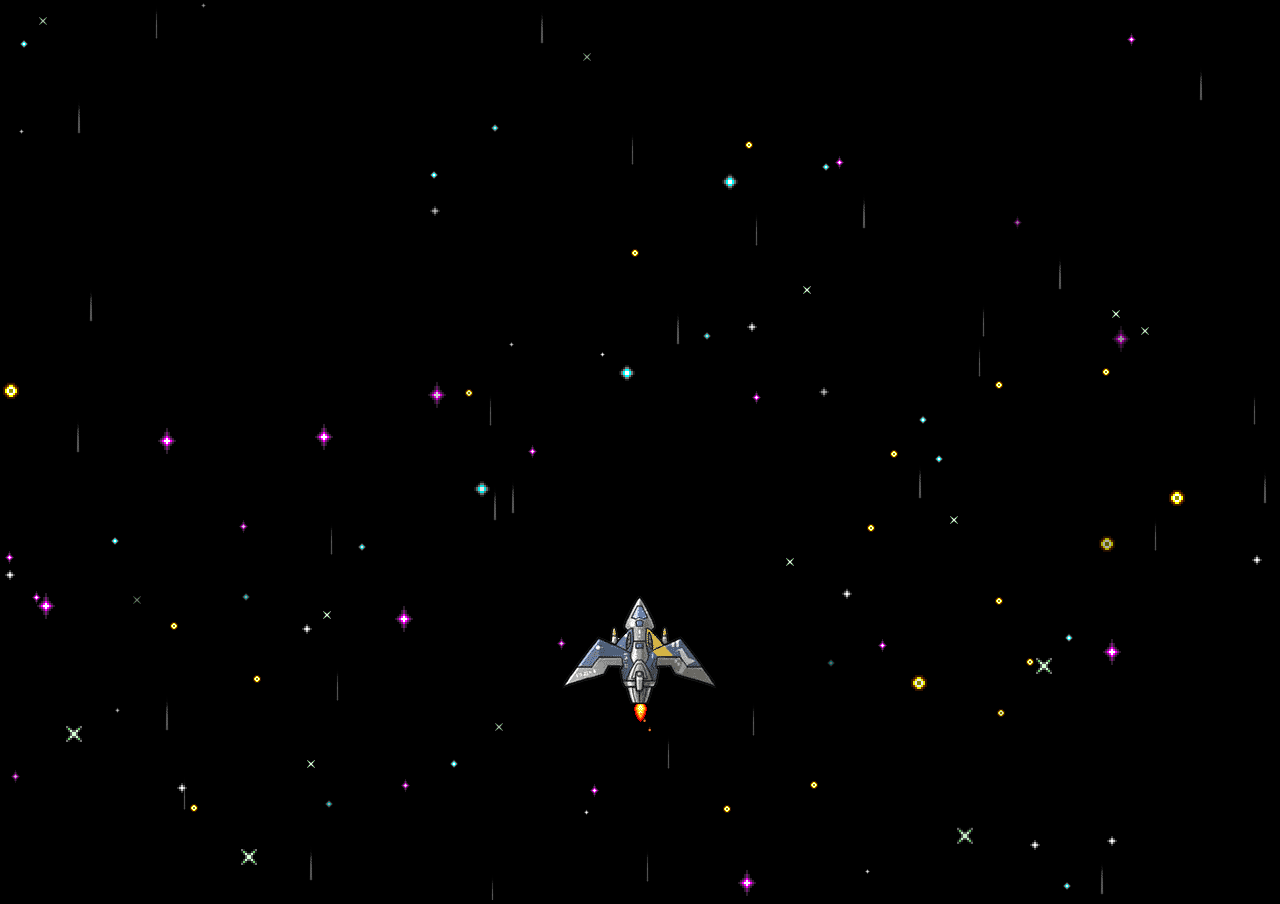
==== project-shmup/index.html @ 5c9c8a08 "Init (first commit)" ====
<!DOCTYPE html>
<html>
<head>
  <meta http-equiv="content-type" content="text/html; charset=utf-8" />
  <title>canvas test</title>
  <script type="module" src="./scripts/main.js"></script>
  <style type="text/css">
    BODY {
      background: #000;
      margin: 0;
      overflow: hidden;
      top: 0px;
      bottom: 0px;
      left: 0px;
      right: 0px;
      display: block;
      position: absolute;
    }
    CANVAS {
      width: 100%;
      height: 100%;
      image-rendering: pixelated;
      pointer-events: none;
    }
  </style>
</head>
<body></body>
</html>
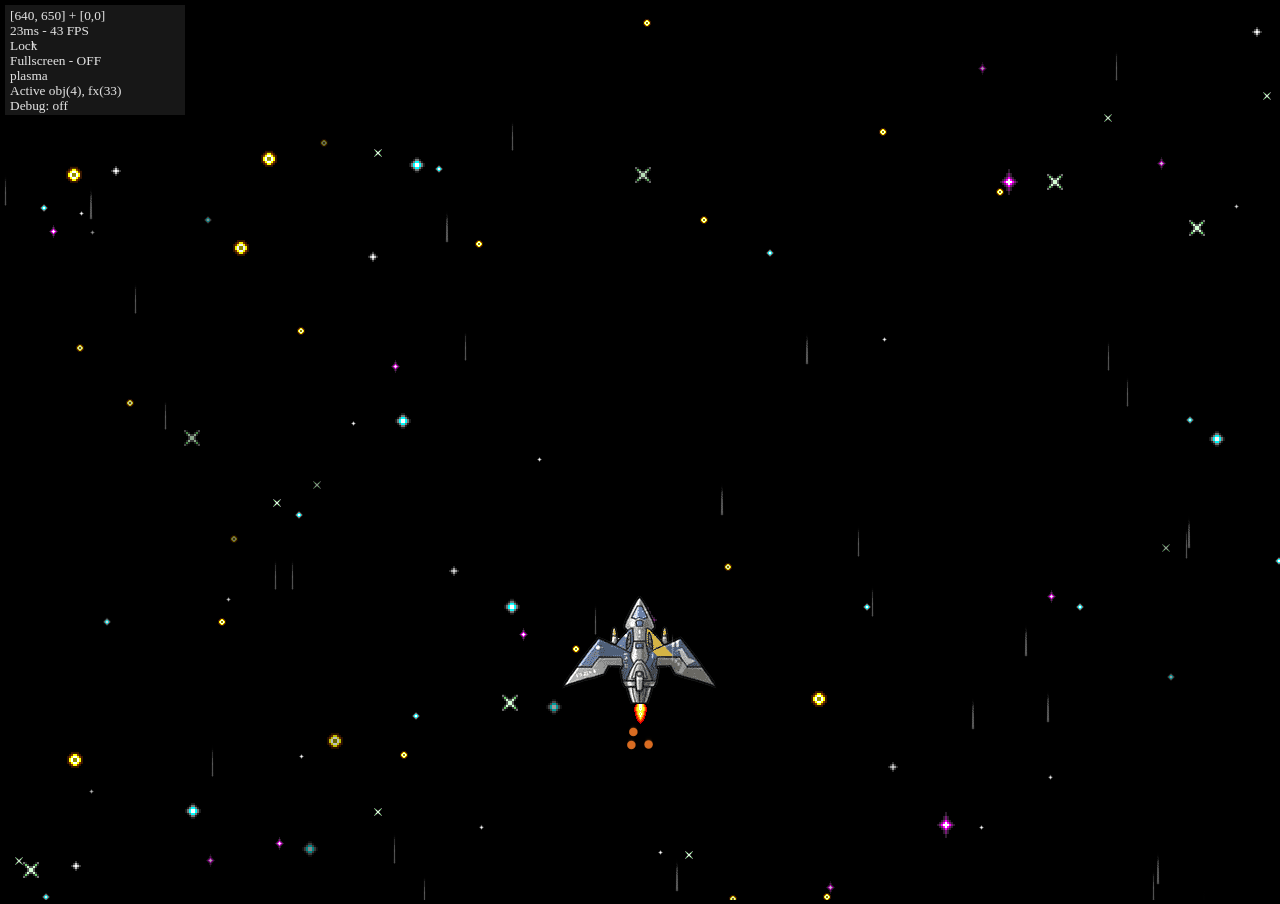
==== commit 92fe3dd0: "some refactoring progress..." ====
--- a/project-shmup/index.html
+++ b/project-shmup/index.html
@@ -20,6 +20,7 @@
       width: 100%;
       height: 100%;
       image-rendering: pixelated;
+      image-rendering: crisp-edges;
       pointer-events: none;
     }
   </style>
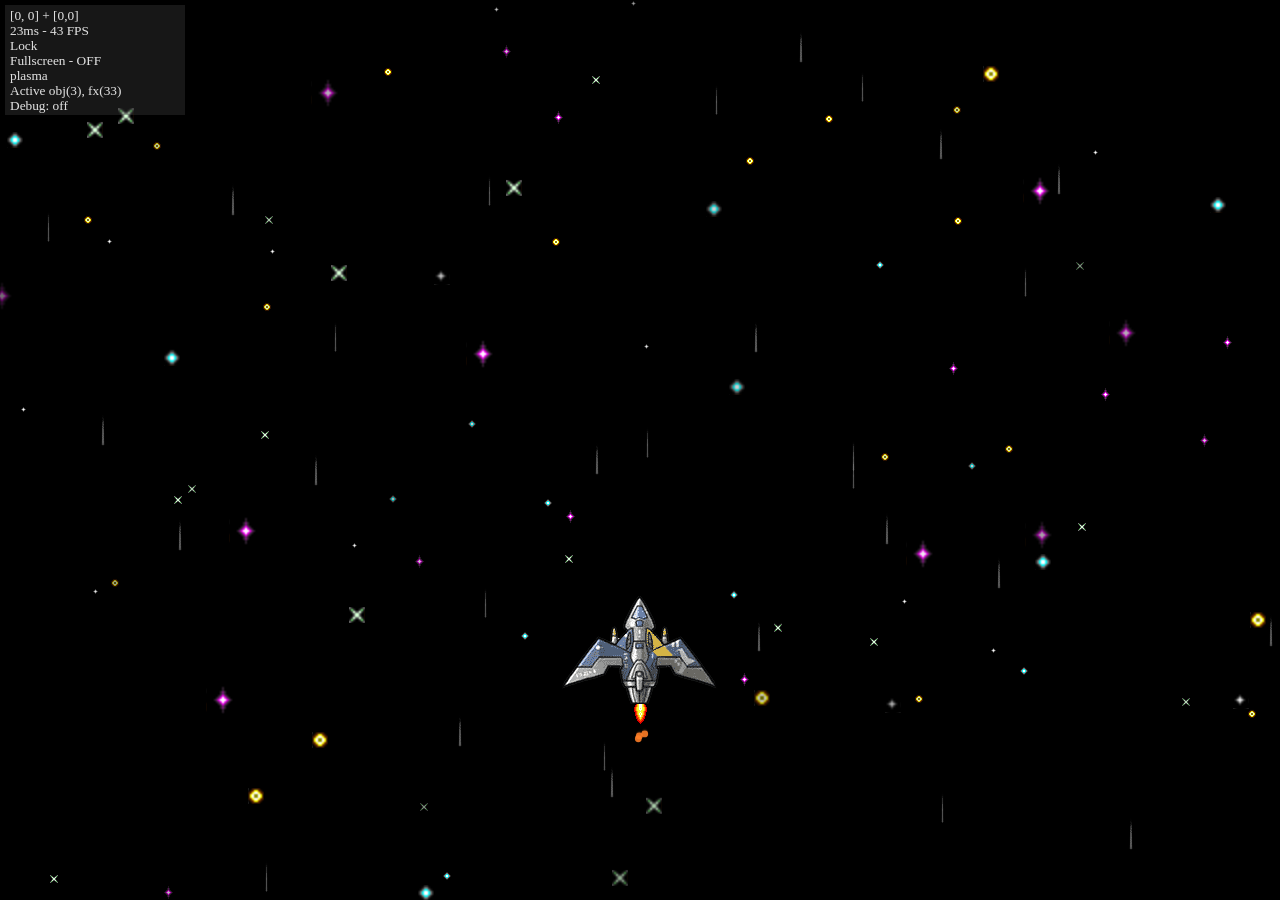
==== commit e633e367: "finishing Input class + some minor fixes" ====
--- a/project-shmup/index.html
+++ b/project-shmup/index.html
@@ -13,12 +13,13 @@
       bottom: 0px;
       left: 0px;
       right: 0px;
-      display: block;
+      display: flex;
+      align-items: center;
+      justify-items: center;
       position: absolute;
     }
     CANVAS {
-      width: 100%;
-      height: 100%;
+      margin: auto;
       image-rendering: pixelated;
       image-rendering: crisp-edges;
       pointer-events: none;
